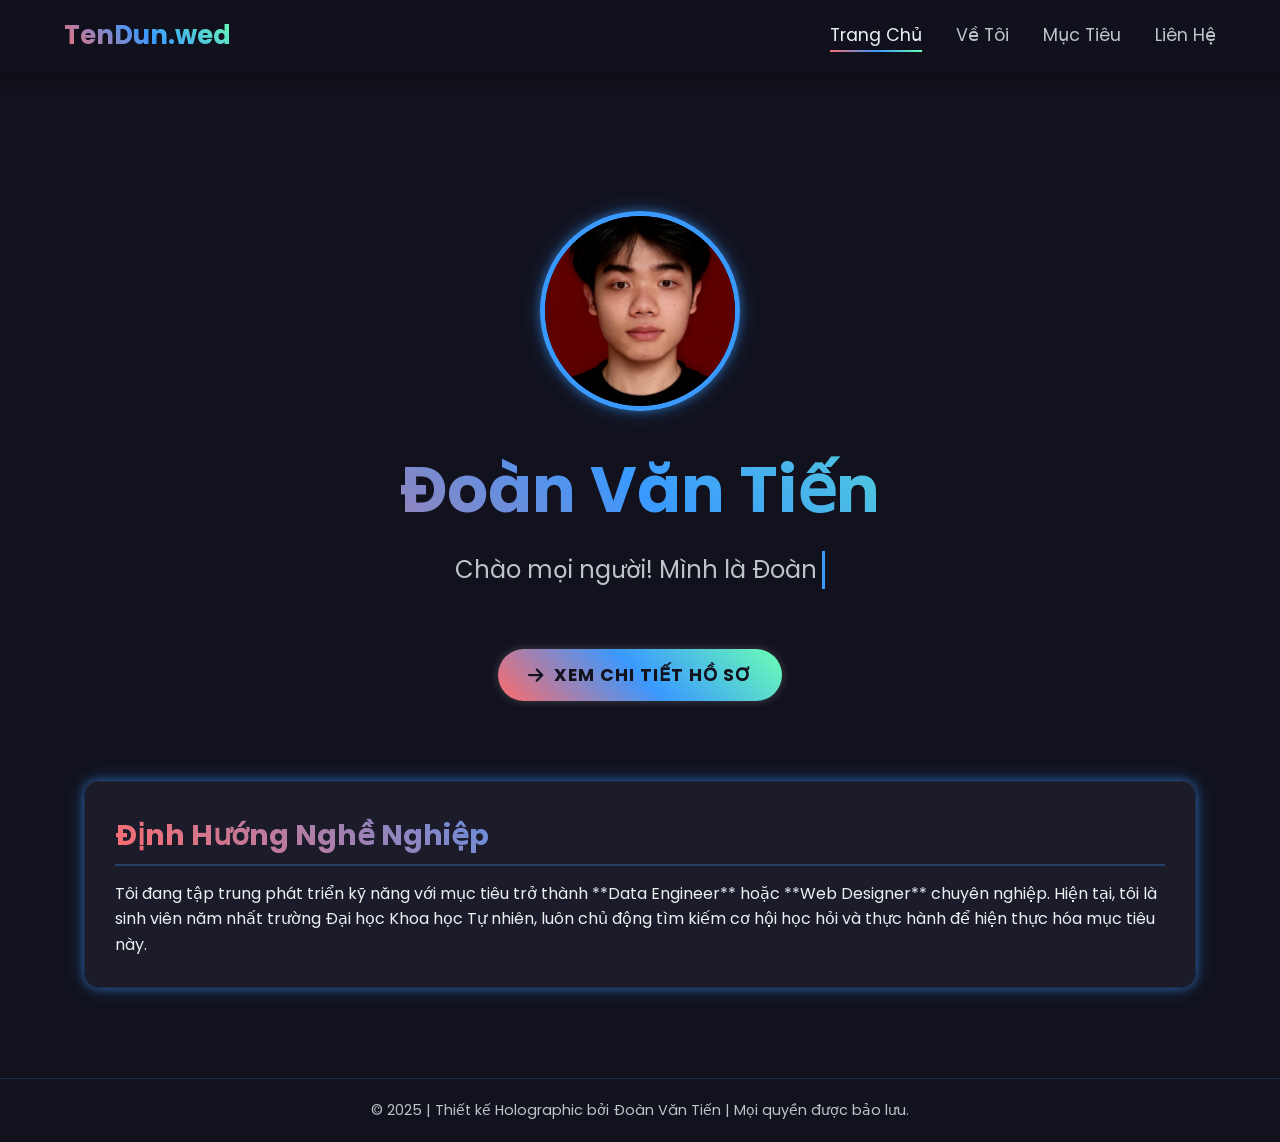
==== index.html @ da83dd7d "first commit~" ====
<!DOCTYPE html>
<html lang="vi">
<head>
    <meta charset="UTF-8">
    <meta name="viewport" content="width=device-width, initial-scale=1.0">
    <title>Trang Chủ | Đoàn Văn Tiến - Portfolio</title>
    <link rel="stylesheet" href="style.css">
    <link rel="stylesheet" href="https://cdnjs.cloudflare.com/ajax/libs/animate.css/4.1.1/animate.min.css">
</head>
<body>
    
    <div id="preloader">
        <div class="welcome-text"></div> <div class="loader-bar"></div>
    </div>

    <nav class="navbar">
        <div class="logo">TenDun.wed</div>
        <div class="nav-links">
            <a href="index.html">Trang Chủ</a>
            <a href="about.html">Về Tôi</a>
            <a href="goals.html">Mục Tiêu</a>
            <a href="contact.html">Liên Hệ</a>
        </div>
    </nav>

    <div class="main-content">
        <section id="home-intro" class="animate__animated animate__fadeIn">
            <img src="assets/img/DoanVanTien.jpg" alt="Ảnh cá nhân" class="profile-img-home"> 
            
            <h1>Đoàn Văn Tiến</h1>
            
            <p id="typing-text">Chào mọi người! Mình là Đoàn Văn Tiến, đến từ Trường Đại học Khoa học Tự nhiên – ngôi trường của những người yêu khoa học và khám phá!</p>

            <div class="cta-button-container">
                <a href="about.html" class="cta-button">
                    <i class="fas fa-arrow-right"></i> Xem Chi Tiết Hồ Sơ
                </a>
            </div>
        </section>

        <section class="card">
            <h3>Định Hướng Nghề Nghiệp</h3>
            <p>Tôi đang tập trung phát triển kỹ năng với mục tiêu trở thành **Data Engineer** hoặc **Web Designer** chuyên nghiệp. Hiện tại, tôi là sinh viên năm nhất trường Đại học Khoa học Tự nhiên, luôn chủ động tìm kiếm cơ hội học hỏi và thực hành để hiện thực hóa mục tiêu này.</p>
        </section>
        
    </div>

    <footer>
        &copy; 2025 | Thiết kế Holographic bởi Đoàn Văn Tiến | Mọi quyền được bảo lưu.
    </footer>
    
    <script src="script.js"></script>
</body>
</html>
---- style.css ----
/* ====================================
    GLOBAL STYLES & HOLOGRAPHIC THEME 
==================================== */
@import url('https://fonts.googleapis.com/css2?family=Poppins:wght@300;400;600;700&display=swap');
@import url('https://cdnjs.cloudflare.com/ajax/libs/font-awesome/6.0.0-beta3/css/all.min.css');
@import url('https://cdnjs.cloudflare.com/ajax/libs/animate.css/4.1.1/animate.min.css');

:root {
    /* Màu nền tối, hiện đại */
    --bg-dark: #12121e;
    /* Màu gradient holographic/neon */
    --accent-gradient: linear-gradient(45deg, #FF6B6B, #3A99FF, #6BFFB3);
    /* Màu chữ chính */
    --text-light: #ecf0f1;
    /* Màu chữ phụ */
    --text-muted: #bdc3c7;
    /* Màu nổi bật cho nút/active link */
    --accent-color: #3A99FF;
    /* Hiệu ứng bóng nổi */
    --shadow-neon: 0 0 10px rgba(58, 153, 255, 0.5), 0 0 20px rgba(58, 153, 255, 0.3);
    --card-bg: rgba(30, 30, 45, 0.8);
}

* {
    box-sizing: border-box;
    margin: 0;
    padding: 0;
}

body {
    font-family: 'Poppins', sans-serif;
    background-color: var(--bg-dark);
    color: var(--text-light);
    line-height: 1.6;
    min-height: 100vh;
    display: flex;
    flex-direction: column;
    overflow-x: hidden;
}

a {
    color: var(--accent-color);
    text-decoration: none;
    transition: color 0.3s ease;
}

a:hover {
    color: var(--text-light);
}

/* ====================================
    PRELOADER (WELCOME SCREEN) STYLES
==================================== */
#preloader {
    position: fixed;
    top: 0;
    left: 0;
    width: 100%;
    height: 100%;
    background-color: var(--bg-dark);
    display: flex;
    flex-direction: column;
    justify-content: center;
    align-items: center;
    z-index: 9999;
    transition: opacity 1s ease-out;
}

#preloader.fade-out {
    opacity: 0;
    pointer-events: none;
}

.welcome-text {
    font-size: 3em;
    font-weight: 700;
    background: var(--accent-gradient);
    -webkit-background-clip: text;
    -webkit-text-fill-color: transparent;
    animation: bounceIn 1.5s ease-out;
    text-shadow: 0 0 15px rgba(58, 153, 255, 0.5);
}

.loader-bar {
    width: 200px;
    height: 5px;
    background: rgba(255, 255, 255, 0.1);
    border-radius: 5px;
    margin-top: 20px;
}

.loader-bar::after {
    content: '';
    display: block;
    height: 100%;
    width: 0;
    background: var(--accent-gradient);
    border-radius: 5px;
    animation: load 2s ease-out forwards;
}

@keyframes load {
    0% { width: 0; }
    100% { width: 100%; }
}

/* Ẩn nội dung chính khi chưa load xong */
.main-content {
    opacity: 0;
    transition: opacity 0.5s ease-in 1s;
}

.main-content.loaded {
    opacity: 1;
}

/* ====================================
    NAVIGATION BAR (THANH ĐIỀU HƯỚNG)
==================================== */
.navbar {
    background-color: rgba(18, 18, 30, 0.95);
    padding: 15px 5%;
    display: flex;
    justify-content: space-between;
    align-items: center;
    box-shadow: 0 4px 15px rgba(0, 0, 0, 0.4);
    position: sticky;
    top: 0;
    z-index: 1000;
}

.logo {
    font-size: 1.6em;
    font-weight: 700;
    background: var(--accent-gradient);
    -webkit-background-clip: text;
    -webkit-text-fill-color: transparent;
    transition: transform 0.3s ease;
}

.logo:hover {
    transform: scale(1.05);
}

.nav-links a {
    color: var(--text-muted);
    margin-left: 30px;
    font-size: 1.1em;
    padding: 5px 0;
    position: relative;
    transition: color 0.3s ease;
}

.nav-links a::after {
    content: '';
    position: absolute;
    bottom: 0;
    left: 0;
    width: 0;
    height: 2px;
    background: var(--accent-gradient);
    transition: width 0.3s ease;
}

.nav-links a:hover, .nav-links a.active {
    color: var(--text-light);
}

.nav-links a:hover::after, .nav-links a.active::after {
    width: 100%;
}


/* ====================================
    MAIN CONTENT AREA & CARDS
==================================== */
.main-content {
    flex: 1;
    max-width: 1200px;
    width: 90%;
    margin: 40px auto;
    padding: 20px;
}

.section-title {
    font-size: 3em;
    font-weight: 700;
    text-align: center;
    margin-bottom: 40px;
    color: var(--text-light);
    text-shadow: 0 0 5px var(--accent-color);
    animation: fadeInDown 1s ease-out;
}

.card {
    background: var(--card-bg);
    border-radius: 15px;
    padding: 30px;
    margin-bottom: 30px;
    box-shadow: var(--shadow-neon);
    backdrop-filter: blur(5px);
    transition: transform 0.6s cubic-bezier(0.68, -0.55, 0.27, 1.55), box-shadow 0.3s ease;
    border: 1px solid rgba(58, 153, 255, 0.1);
    opacity: 0; 
    transform: translateY(40px);
}

.card:hover {
    transform: translateY(-8px);
    box-shadow: 0 0 15px rgba(58, 153, 255, 0.8);
}

.card.visible {
    opacity: 1;
    transform: translateY(0);
    animation: fadeInUp 1s ease-out;
}

.card h3 {
    font-size: 1.8em;
    margin-bottom: 15px;
    background: var(--accent-gradient);
    -webkit-background-clip: text;
    -webkit-text-fill-color: transparent;
    padding-bottom: 5px;
    border-bottom: 2px solid rgba(58, 153, 255, 0.3);
}

/* ====================================
    HOME PAGE STYLES 
==================================== */
#home-intro {
    text-align: center;
    padding: 80px 0;
}

.profile-img-home {
    width: 200px;
    height: 200px;
    border-radius: 50%;
    object-fit: cover;
    border: 5px solid var(--accent-color);
    box-shadow: var(--shadow-neon);
    margin-bottom: 20px;
}

#home-intro h1 {
    font-size: 4em;
    margin-bottom: 10px;
    background: var(--accent-gradient);
    -webkit-background-clip: text;
    -webkit-text-fill-color: transparent;
}

/* Hiệu ứng gõ chữ */
#typing-text {
    font-size: 1.5em;
    color: var(--text-muted);
    margin-bottom: 30px;
    display: inline-block;
    min-height: 1.5em;
    visibility: hidden; /* Ẩn cho đến khi JS gọi */
    border-right: 3px solid var(--accent-color); /* Con trỏ gõ */
    animation: blink-caret 0.75s step-end infinite;
    padding-right: 5px;
}

@keyframes blink-caret {
    from, to { border-color: transparent }
    50% { border-color: var(--accent-color); }
}

.cta-button-container {
    margin-top: 30px;
}

.cta-button {
    display: inline-flex;
    align-items: center;
    gap: 10px;
    padding: 12px 30px;
    background: var(--accent-gradient);
    border: none;
    border-radius: 50px; /* Bo tròn mạnh hơn */
    color: var(--bg-dark);
    font-weight: 700;
    font-size: 1.1em;
    transition: transform 0.3s ease, box-shadow 0.3s ease, filter 0.3s ease;
    box-shadow: 0 0 10px rgba(255, 255, 255, 0.2);
    text-transform: uppercase;
    letter-spacing: 1px;
}

.cta-button:hover {
    transform: scale(1.1); /* Phóng to hơn */
    box-shadow: var(--shadow-neon), 0 0 40px rgba(58, 153, 255, 0.8);
    filter: brightness(1.1);
}

/* ====================================
    DATA GRIDS & SCHEDULE STYLES
==================================== */

.data-grid {
    display: grid;
    grid-template-columns: repeat(auto-fit, minmax(280px, 1fr));
    gap: 25px;
}

.data-item {
    background-color: rgba(40, 40, 60, 0.8);
    padding: 20px;
    border-radius: 10px;
    border-left: 4px solid var(--accent-color);
    transition: background-color 0.3s ease;
}

.data-item h4 {
    color: #6BFFB3; /* Màu neon xanh lá */
    margin-bottom: 5px;
    font-weight: 600;
}

/* Schedule Table */
.schedule-table {
    width: 100%;
    border-collapse: separate;
    border-spacing: 0 10px;
    min-width: 800px; /* Đảm bảo bảng không quá hẹp trên mobile */
}

.schedule-table th, .schedule-table td {
    padding: 15px 10px;
    text-align: center;
    border-radius: 8px;
    font-size: 0.9em;
}

.schedule-table th {
    background: var(--accent-gradient);
    color: var(--bg-dark);
    font-weight: 700;
    text-transform: uppercase;
    font-size: 1.0em;
    box-shadow: 0 4px 10px rgba(0, 0, 0, 0.3);
    white-space: nowrap;
}

.schedule-table td {
    background-color: rgba(40, 40, 60, 0.8);
    color: var(--text-light);
    transition: background-color 0.3s ease;
}

.schedule-table td:hover {
    background-color: #30304a;
}

.schedule-table tr:nth-child(even) td {
    border-left: 2px solid #6BFFB3; 
}

.schedule-table tr:nth-child(odd) td {
    border-left: 2px solid #FF6B6B; 
}


/* Contact Page Specific */
.contact-grid {
    display: grid;
    grid-template-columns: repeat(auto-fit, minmax(200px, 1fr));
    gap: 30px;
    text-align: center;
}

.contact-link {
    display: block;
    padding: 30px 15px;
    border-radius: 10px;
    background: var(--card-bg);
    box-shadow: var(--shadow-neon);
    transition: all 0.3s ease;
}

.contact-link i {
    font-size: 3em;
    margin-bottom: 10px;
    background: var(--accent-gradient);
    -webkit-background-clip: text;
    -webkit-text-fill-color: transparent;
}

.contact-link:hover {
    transform: translateY(-8px) scale(1.05);
    box-shadow: 0 10px 20px rgba(58, 153, 255, 0.5);
    background-color: #202030;
}


/* ====================================
    FOOTER & MEDIA QUERIES
==================================== */
footer {
    text-align: center;
    padding: 20px;
    background-color: var(--bg-dark);
    border-top: 1px solid rgba(58, 153, 255, 0.2);
    margin-top: auto;
    color: var(--text-muted);
    font-size: 0.9em;
}

@media (max-width: 768px) {
    .navbar {
        padding: 15px 20px;
    }
    .nav-links a {
        margin-left: 15px;
        font-size: 1em;
    }
    #home-intro h1 {
        font-size: 3em;
    }
    .section-title {
        font-size: 2.2em;
    }
    .schedule-table {
        min-width: 600px;
    }
}
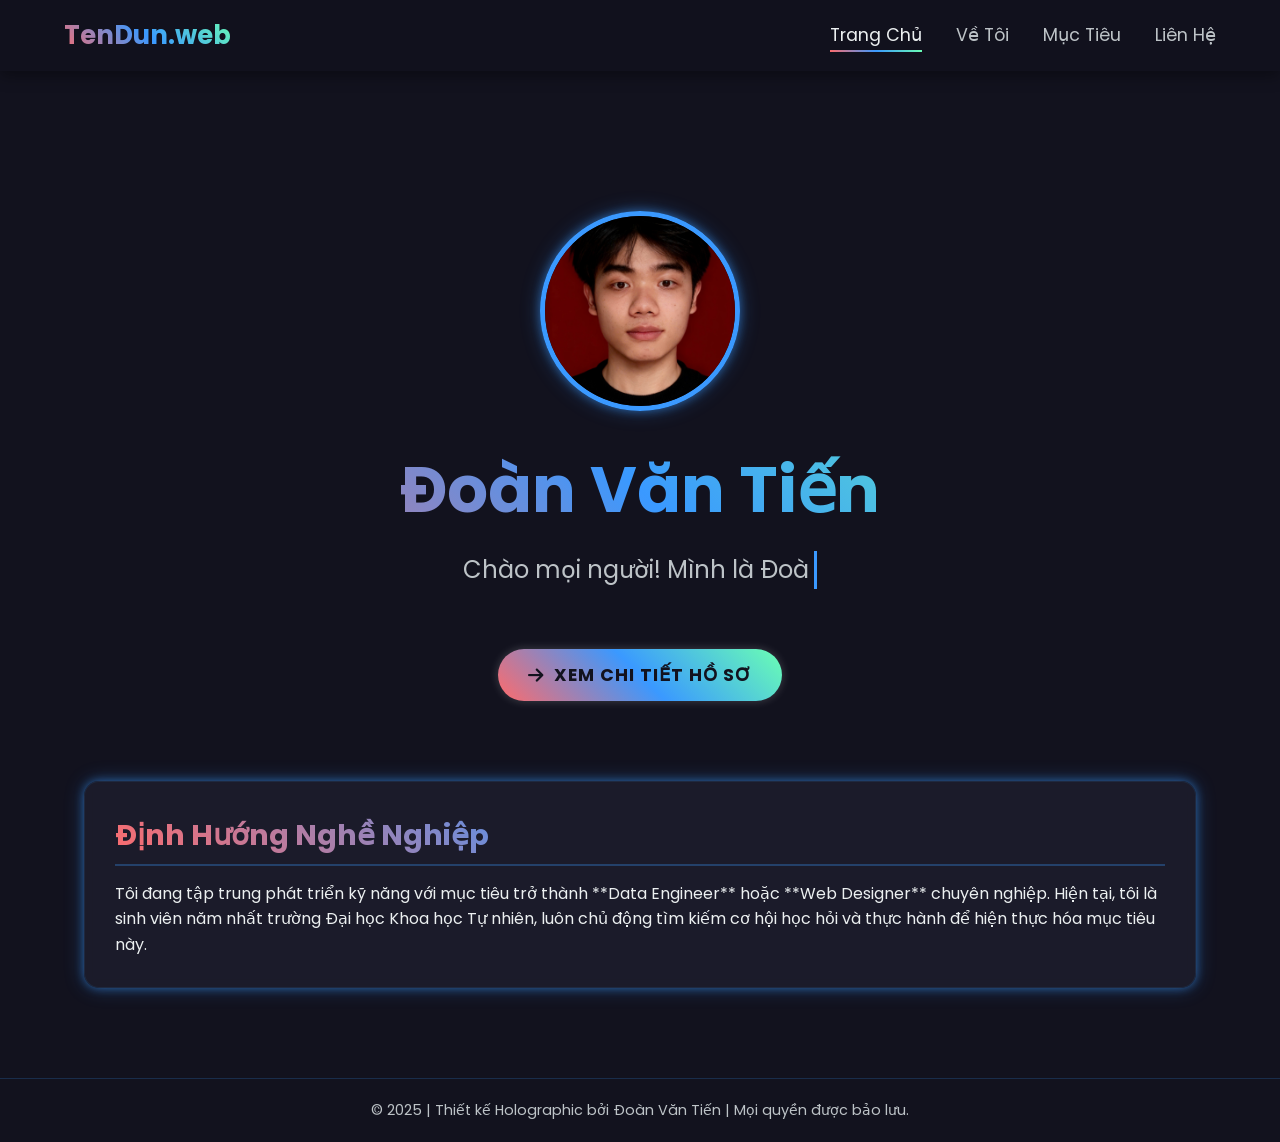
==== commit 1bde6623: "Update index.html" ====
--- a/index.html
+++ b/index.html
@@ -14,7 +14,7 @@
     </div>
 
     <nav class="navbar">
-        <div class="logo">TenDun.wed</div>
+        <div class="logo">TenDun.web</div>
         <div class="nav-links">
             <a href="index.html">Trang Chủ</a>
             <a href="about.html">Về Tôi</a>
@@ -51,4 +51,4 @@
     
     <script src="script.js"></script>
 </body>
-</html>+</html>
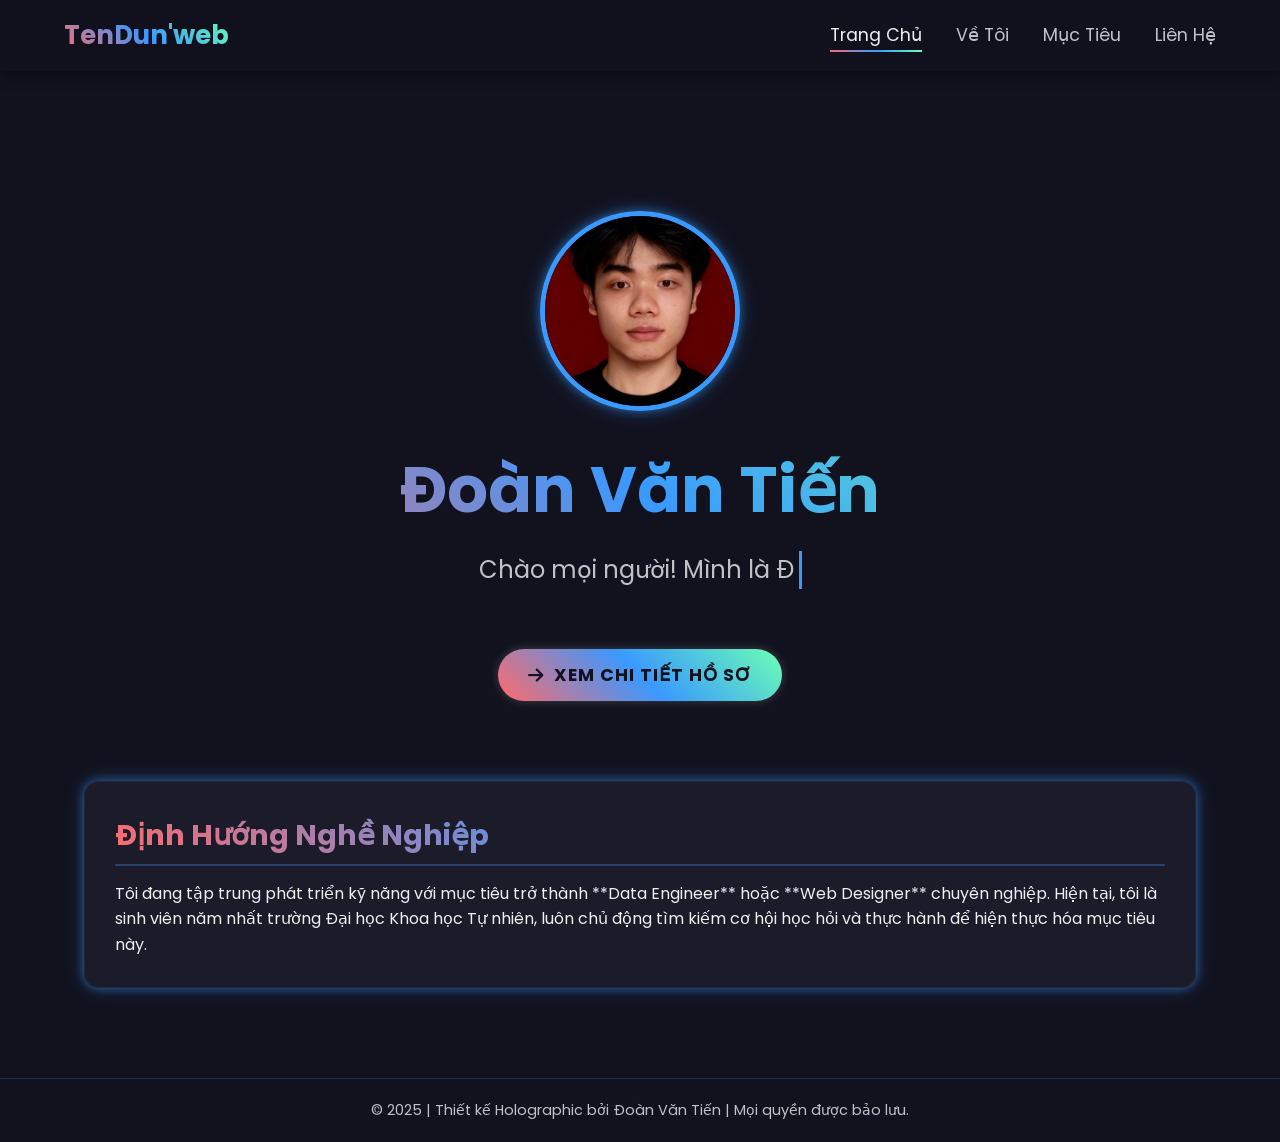
==== commit 96a868fc: "Fix typo in logo text from 'TenDun.web' to 'TenDun'web'" ====
--- a/index.html
+++ b/index.html
@@ -14,7 +14,7 @@
     </div>
 
     <nav class="navbar">
-        <div class="logo">TenDun.web</div>
+        <div class="logo">TenDun'web</div>
         <div class="nav-links">
             <a href="index.html">Trang Chủ</a>
             <a href="about.html">Về Tôi</a>
